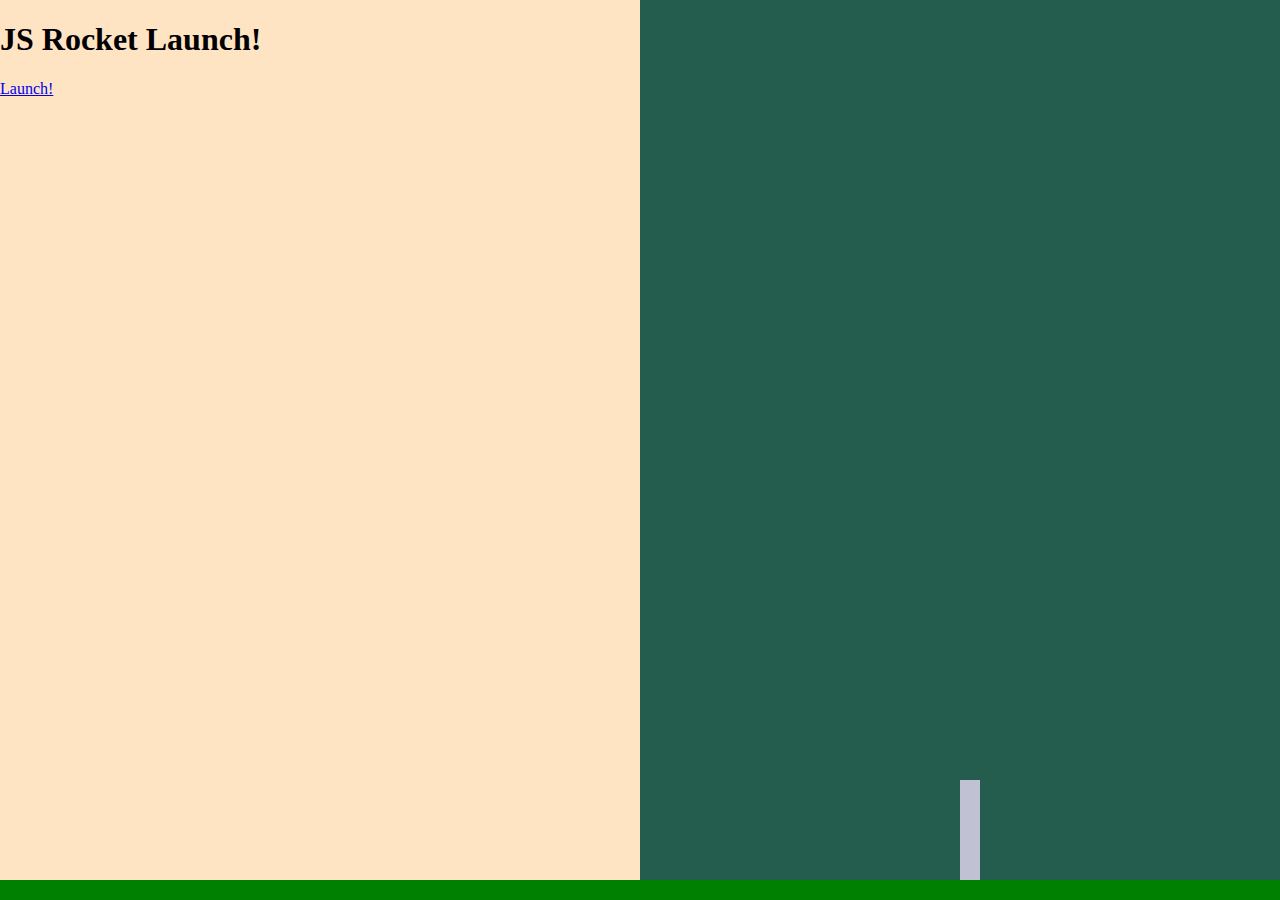
==== rocket.html @ 27ac1fd1 "rocket ship" ====
<!DOCTYPE html>
<html lang="en">
<head>
    <meta charset="UTF-8">
    <meta http-equiv="X-UA-Compatible" content="IE=edge">
    <meta name="viewport" content="width=device-width, initial-scale=1.0">
    <title>Rocket Launch Sequence</title>
    <link rel="stylesheet" type="text/css" href="css/rocket.css">
    <script type="text/javascript" src="js/rocket.js"></script>
</head>
<body class="body-state1">
    
    <div class="left">
        <div class="state1">
            <h1>JS Rocket Launch!</h1>
            <a href="#" class = "button" onClick="changeState(2);">Launch!</a>
        </div>
        <div class="state2">
            <h1 id="countdown">10</h1>
            <a href="#" class = "button" onClick="changeState(1);">Abort!</a>
        </div>
        <div class="state3">
            <h1>Liftoff!</h1>
        </div>
            <div class="state4">
                <h1>Well done!</h1>
                <a href="#" class = "button" onClick="changeState(1);">Do it again!</a>
            </div>
            <div class="state5">
                <h1>Oh no!</h1>
                <a href="#" class = "button" onClick="changeState(1);">Try again!</a>
            </div>
    </div>
    <div class="right">
        <div class="rocket">

        </div>
    </div>
    <div class="ground">
    </div>

</body>
</html>
---- css/rocket.css ----
.left{
    background-color:bisque;
    position: fixed;
    width: 50%;
    height: 100%;
    top: 0;
    left: 0;
}

.right{
    background-color:rgb(36, 92, 78);
    position: fixed;
    width: 50%;
    height: 100%;
    top: 0;
    right: 0;
}

.rocket{
    position: absolute;
    left: 50%;
    bottom: 20px;
    width: 20px;
    height: 100px;
    background-color: rgb(193, 193, 212);
    transition: bottom 10000ms;
}

body.body-state3 .rocket{
    bottom: 1000px;
}

.ground{
    background-color: green;
    position: absolute;
    bottom: 0;
    left: 0;
    width: 100%;
    height: 20px;
}

.state1,
.state2,
.state3,
.state4,
.state5{
    display: none;
}

body.body-state1 .state1{display: block;}
body.body-state2 .state2{display: block;}
body.body-state3 .state3{display: block;}
body.body-state4 .state4{display: block;}
body.body-state5 .state5{display: block;}

a{

}

a.button{

}
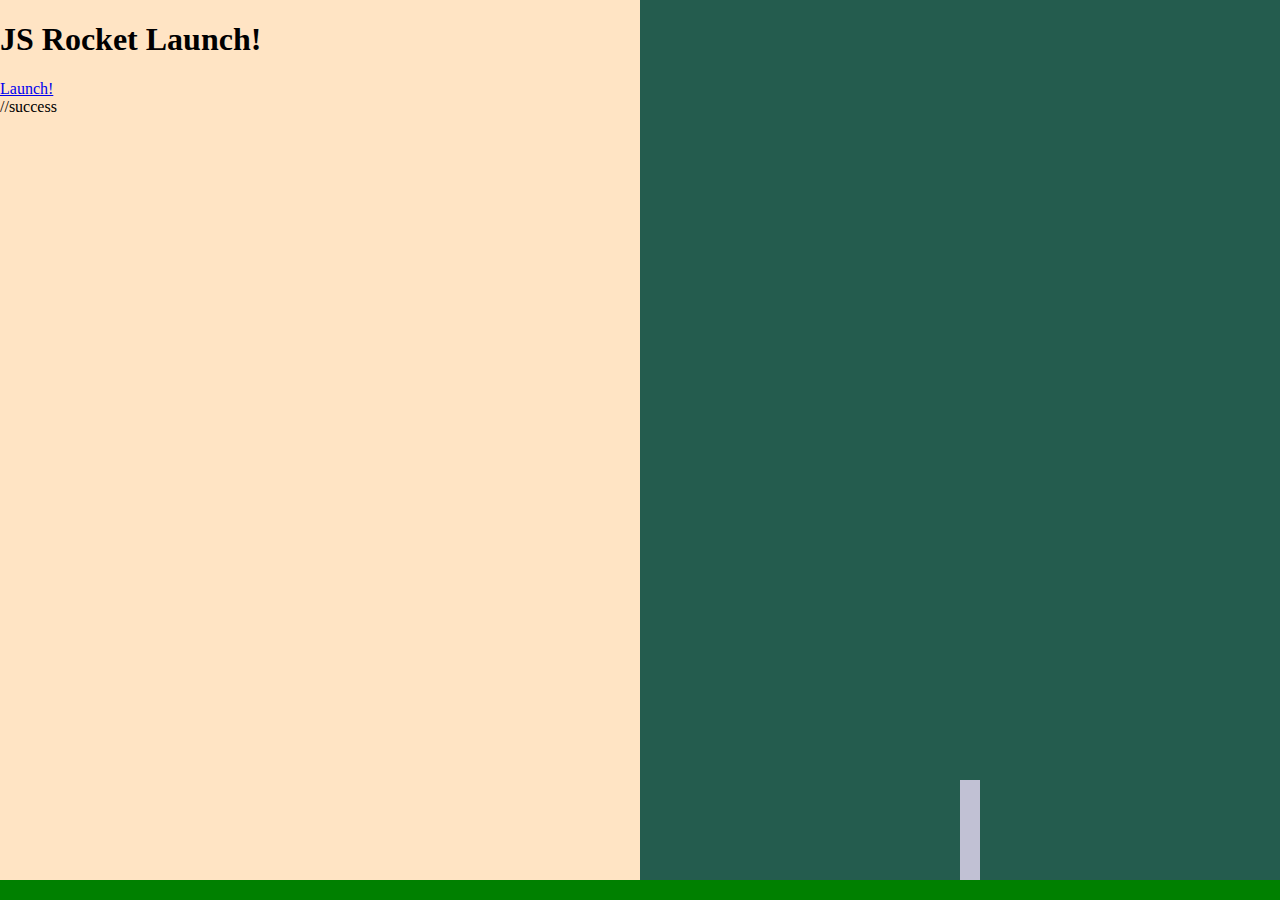
==== commit ebdd13e9: "Made my rocket!" ====
--- a/rocket.html
+++ b/rocket.html
@@ -9,7 +9,6 @@
     <script type="text/javascript" src="js/rocket.js"></script>
 </head>
 <body class="body-state1">
-    
     <div class="left">
         <div class="state1">
             <h1>JS Rocket Launch!</h1>
@@ -19,6 +18,7 @@
             <h1 id="countdown">10</h1>
             <a href="#" class = "button" onClick="changeState(1);">Abort!</a>
         </div>
+        //success
         <div class="state3">
             <h1>Liftoff!</h1>
         </div>
--- a/css/rocket.css
+++ b/css/rocket.css
@@ -26,7 +26,12 @@
     transition: bottom 10000ms;
 }
 
-body.body-state3 .rocket{
+body.body-state1 .rocket{
+    transition: none;
+}
+
+body.body-state3 .rocket,
+body.body-state4 .rocket{
     bottom: 1000px;
 }
 
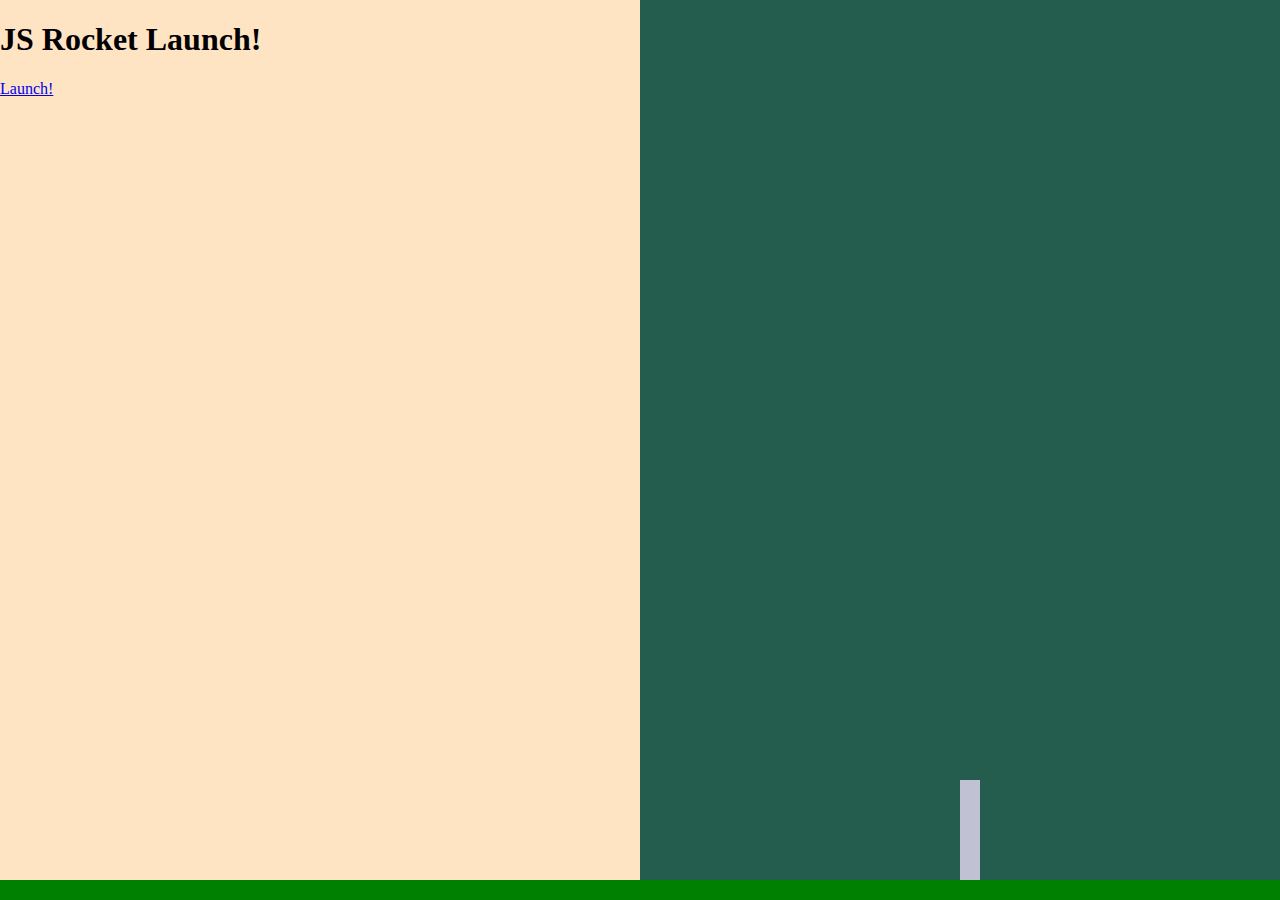
==== commit 291e6ed5: "Updated my rocket" ====
--- a/rocket.html
+++ b/rocket.html
@@ -18,7 +18,6 @@
             <h1 id="countdown">10</h1>
             <a href="#" class = "button" onClick="changeState(1);">Abort!</a>
         </div>
-        //success
         <div class="state3">
             <h1>Liftoff!</h1>
         </div>
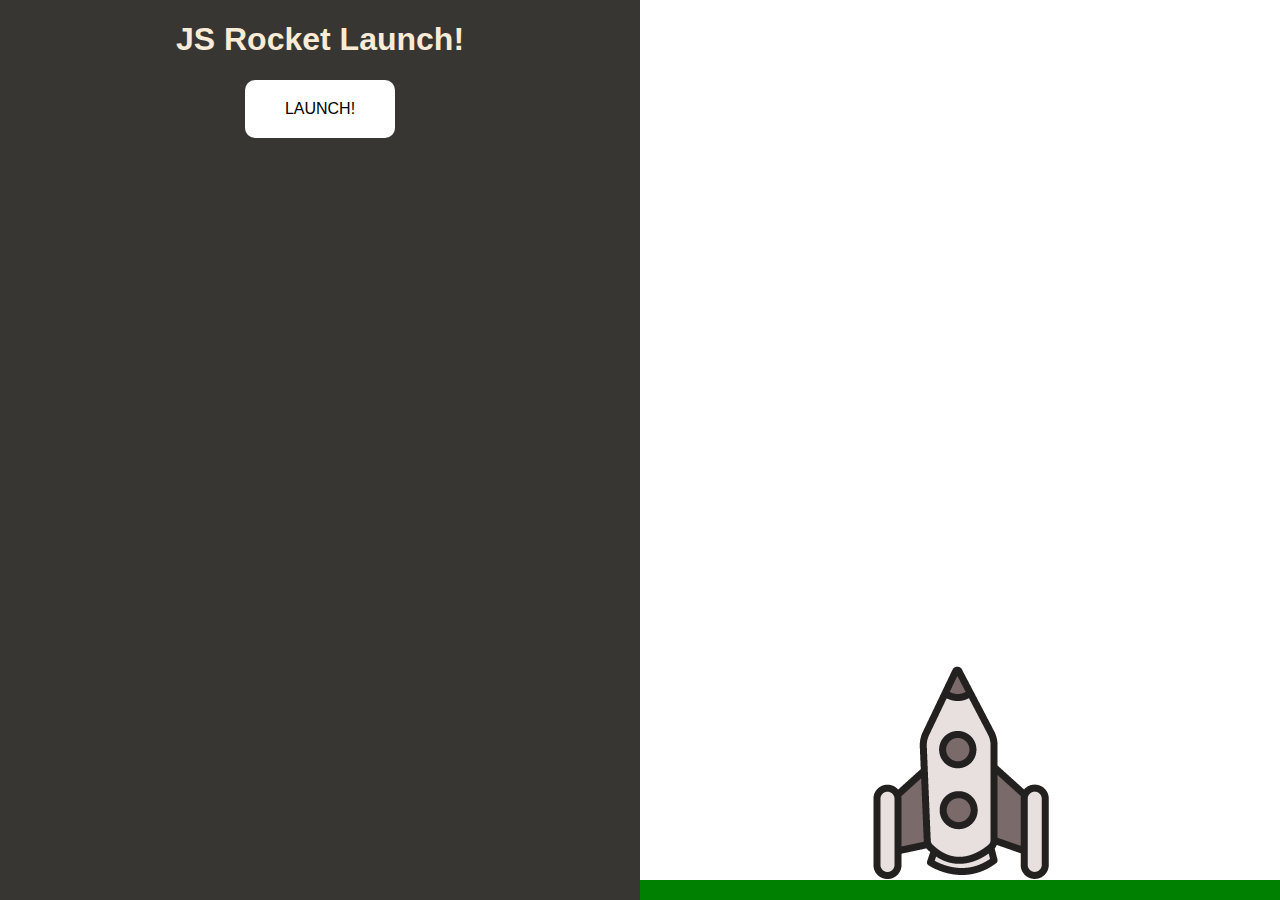
==== commit 18aa6c1b: "Added images and CSS styles" ====
--- a/rocket.html
+++ b/rocket.html
@@ -1,9 +1,6 @@
 <!DOCTYPE html>
 <html lang="en">
 <head>
-    <meta charset="UTF-8">
-    <meta http-equiv="X-UA-Compatible" content="IE=edge">
-    <meta name="viewport" content="width=device-width, initial-scale=1.0">
     <title>Rocket Launch Sequence</title>
     <link rel="stylesheet" type="text/css" href="css/rocket.css">
     <script type="text/javascript" src="js/rocket.js"></script>
@@ -31,11 +28,11 @@
             </div>
     </div>
     <div class="right">
-        <div class="rocket">
-
-        </div>
-    </div>
-    <div class="ground">
+        <div class="ground"></div>
+        <div class="rocket"></div>
+        <div class="nervous" id="nervous"></div>
+		<div class="moon" id="moon"></div>
+       
     </div>
 
 </body>
--- a/css/rocket.css
+++ b/css/rocket.css
@@ -1,5 +1,12 @@
+body{
+    font-family: 'helvetica', 'arial', sans-serif;
+    text-align: center;
+    padding: 20px;
+    color:antiquewhite;
+}
+
 .left{
-    background-color:bisque;
+    background-color:rgb(56, 54, 51);
     position: fixed;
     width: 50%;
     height: 100%;
@@ -8,31 +15,12 @@
 }
 
 .right{
-    background-color:rgb(36, 92, 78);
+    background-color:rgb(255, 255, 255);
     position: fixed;
     width: 50%;
     height: 100%;
     top: 0;
     right: 0;
-}
-
-.rocket{
-    position: absolute;
-    left: 50%;
-    bottom: 20px;
-    width: 20px;
-    height: 100px;
-    background-color: rgb(193, 193, 212);
-    transition: bottom 10000ms;
-}
-
-body.body-state1 .rocket{
-    transition: none;
-}
-
-body.body-state3 .rocket,
-body.body-state4 .rocket{
-    bottom: 1000px;
 }
 
 .ground{
@@ -43,6 +31,69 @@
     width: 100%;
     height: 20px;
 }
+
+.nervous{
+	position: absolute;
+	bottom: 100px;
+	left: 80%;
+	background: url('../img/im-nervous.png') no-repeat 0 0;
+	width: 250px;
+	height: 282px;
+	margin-left: -180px;
+	display: none;
+}
+.nervous.show{
+	display: block;
+}
+
+.moon{
+	position: absolute;
+	bottom: 100px;
+	left: 10%;
+	background: url('../img/to-the-moon.png') no-repeat 0 0;
+	width: 250px;
+	height: 282px;
+	display: none;
+}
+.moon.show{
+	display: block;
+}
+
+.rocket{
+    position: absolute;
+    left: 50%;
+    bottom: -25px;
+    width: 250px;
+    height: 281px;
+    margin-left: -125px;
+    background: url('../img/rocket-state1.png') no-repeat 0 0;
+    transition: bottom 10000ms;
+}
+
+/* rocket bg image */
+body.body-state2 .rocket{
+    background: url('../img/rocket-state2.gif');
+}
+
+body.body-state3 .rocket,
+body.body-state4 .rocket{
+    background: url('../img/rocket-state3-4.gif');
+}
+body.body-state5 .rocket{
+    background: url('../img/rocket-state5.png');
+
+}
+
+body.body-state3 .rocket,
+body.body-state4 .rocket{
+    bottom: 1000px;
+}
+
+body.body-state1 .rocket{
+    transition: none;
+}
+
+
 
 .state1,
 .state2,
@@ -58,11 +109,45 @@
 body.body-state4 .state4{display: block;}
 body.body-state5 .state5{display: block;}
 
-a{
-
+a.button{
+	display: inline-block;
+	background-color: white;
+	color: black;
+	padding: 20px 40px;
+	text-decoration: none;
+	border-radius: 10px;
+	text-transform: uppercase;
+	transition: color 300ms;
 }
 
-a.button{
-
+.body-state1 a:hover {
+    color:antiquewhite;
+    background-color: rgb(16, 124, 48);
+    font-weight: bold;
 }
 
+.body-state2 a.button{
+    color:antiquewhite;
+    background-color: rgb(124, 16, 16);
+    font-weight: bold;
+}
+
+.body-state4 a.button{
+    color:rgb(248, 248, 248);
+    background-color:rgb(95, 95, 95);
+}
+
+.body-state4 a.hover{
+    color:rgb(248, 248, 248);
+    background-color:rgb(16, 124, 48);
+}
+
+.body-state5 a.button{
+    color:rgb(248, 248, 248);
+    background-color:rgb(95, 95, 95);
+}
+
+.body-state5 a.hover{
+    color:rgb(248, 248, 248);
+    background-color:rgb(16, 124, 48);
+}
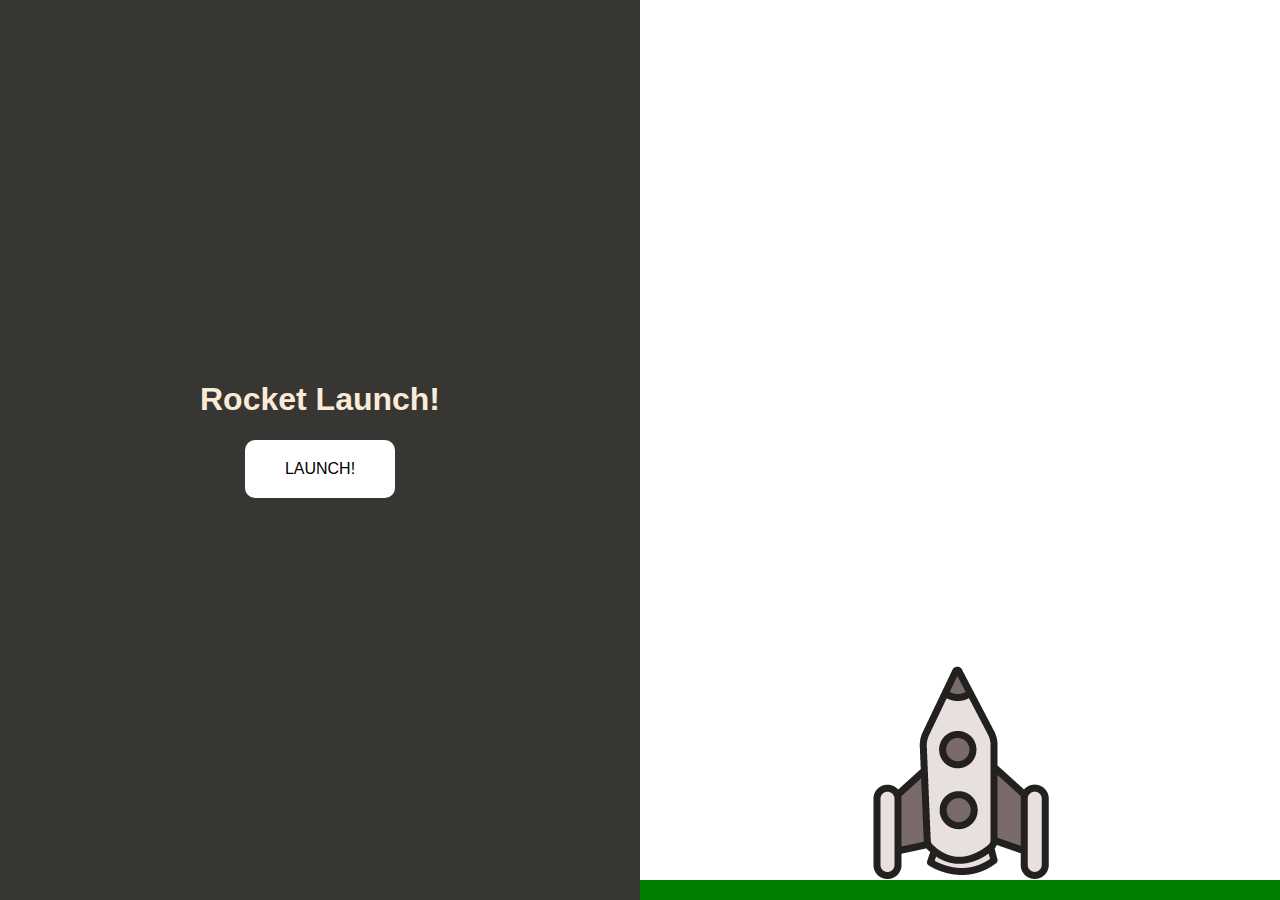
==== commit f896b6a9: "Centered button" ====
--- a/rocket.html
+++ b/rocket.html
@@ -7,8 +7,10 @@
 </head>
 <body class="body-state1">
     <div class="left">
+        
+        <div class="vertical-center">
         <div class="state1">
-            <h1>JS Rocket Launch!</h1>
+            <h1>Rocket Launch!</h1>
             <a href="#" class = "button" onClick="changeState(2);">Launch!</a>
         </div>
         <div class="state2">
@@ -18,15 +20,18 @@
         <div class="state3">
             <h1>Liftoff!</h1>
         </div>
-            <div class="state4">
-                <h1>Well done!</h1>
-                <a href="#" class = "button" onClick="changeState(1);">Do it again!</a>
-            </div>
-            <div class="state5">
-                <h1>Oh no!</h1>
-                <a href="#" class = "button" onClick="changeState(1);">Try again!</a>
-            </div>
+        <div class="state4">
+            <h1>Well done!</h1>
+            <a href="#" class = "button" onClick="changeState(1);">Do it again!</a>
+        </div>
+        <div class="state5">
+            <h1>Oh no!</h1>
+            <a href="#" class = "button" onClick="changeState(1);">Try again!</a>
+        </div>
+        
     </div>
+
+</div>
     <div class="right">
         <div class="ground"></div>
         <div class="rocket"></div>
--- a/css/rocket.css
+++ b/css/rocket.css
@@ -1,11 +1,12 @@
 body{
     font-family: 'helvetica', 'arial', sans-serif;
     text-align: center;
-    padding: 20px;
     color:antiquewhite;
 }
 
-.left{
+
+
+.left {
     background-color:rgb(56, 54, 51);
     position: fixed;
     width: 50%;
@@ -93,8 +94,6 @@
     transition: none;
 }
 
-
-
 .state1,
 .state2,
 .state3,
@@ -132,6 +131,12 @@
     font-weight: bold;
 }
 
+.body-state2 a:hover {
+    color:rgb(245, 4, 4);
+    background-color: rgb(221, 221, 221);
+    font-weight: bold;
+}
+
 .body-state4 a.button{
     color:rgb(248, 248, 248);
     background-color:rgb(95, 95, 95);
@@ -151,3 +156,9 @@
     color:rgb(248, 248, 248);
     background-color:rgb(16, 124, 48);
 }
+
+.vertical-center {
+
+  position: relative;
+  top: 40%;
+}